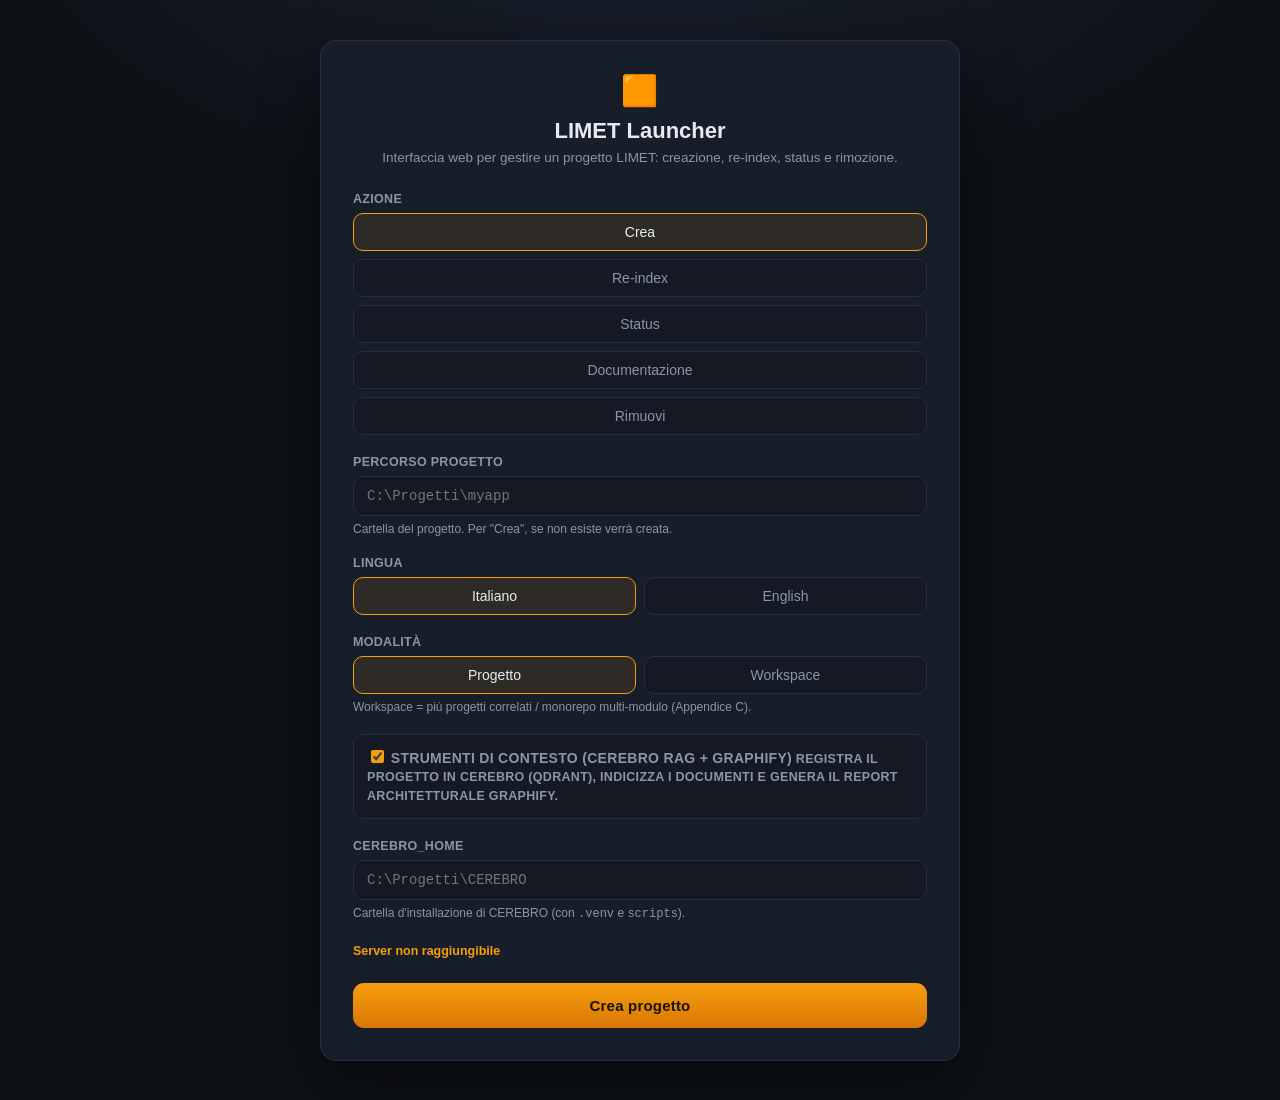
==== scripts/launcher.html @ 2077edab "Add LIMET transversal tooling: limet-index, web launcher, guides Cross-tool (Claude Code + Copilot) " ====
<!doctype html>
<html lang="it">
<head>
<meta charset="utf-8">
<meta name="viewport" content="width=device-width, initial-scale=1">
<title>LIMET Launcher</title>
<style>
  :root {
    --bg: #0e1116; --bg2: #141923; --card: #171d29; --border: #262f40;
    --text: #e6ebf2; --muted: #8b96a8; --accent: #f59e0b; --accent2: #d97706;
    --danger: #ef4444; --ok: #22c55e; --warn: #f59e0b;
    --mono: "Cascadia Code", "JetBrains Mono", Consolas, monospace;
  }
  * { box-sizing: border-box; }
  body {
    margin: 0; min-height: 100vh;
    background: radial-gradient(1200px 600px at 50% -10%, #1a2230 0%, var(--bg) 55%);
    color: var(--text); font-family: -apple-system, BlinkMacSystemFont, "Segoe UI", Roboto, Helvetica, Arial, sans-serif;
    display: flex; align-items: flex-start; justify-content: center; padding: 40px 16px;
  }
  .card { width: 100%; max-width: 640px; background: var(--card); border: 1px solid var(--border); border-radius: 16px; padding: 32px; box-shadow: 0 20px 60px rgba(0,0,0,.45); }
  header { text-align: center; margin-bottom: 24px; }
  .logo { font-size: 30px; letter-spacing: 2px; }
  h1 { font-size: 22px; margin: 10px 0 4px; font-weight: 700; }
  .sub { color: var(--muted); font-size: 13.5px; line-height: 1.5; }

  .field { margin-bottom: 20px; }
  .field > label { display: block; font-size: 12.5px; font-weight: 600; color: var(--muted); margin-bottom: 7px; letter-spacing: .3px; text-transform: uppercase; }
  input[type="text"] {
    width: 100%; background: var(--bg2); border: 1px solid var(--border); color: var(--text);
    border-radius: 10px; padding: 11px 13px; font-size: 14px; font-family: var(--mono); outline: none;
  }
  input[type="text"]:focus { border-color: var(--accent); box-shadow: 0 0 0 3px rgba(245,158,11,.15); }
  textarea { width: 100%; background: var(--bg2); border: 1px solid var(--border); color: var(--text); border-radius: 9px; padding: 10px 12px; font-size: 13px; font-family: var(--mono); min-height: 70px; resize: vertical; outline: none; }
  textarea:focus { border-color: var(--accent); }
  .hint { color: var(--muted); font-size: 12px; margin-top: 6px; }

  .pills { display: flex; gap: 8px; flex-wrap: wrap; }
  .pill {
    flex: 1; min-width: 90px; text-align: center; padding: 10px 12px; border: 1px solid var(--border);
    border-radius: 10px; cursor: pointer; font-size: 14px; color: var(--muted); user-select: none;
    transition: all .15s; background: var(--bg2);
  }
  .pill input { display: none; }
  .pill.on { border-color: var(--accent); color: var(--text); background: rgba(245,158,11,.10); }
  .pill.danger.on { border-color: var(--danger); color: #fca5a5; background: rgba(239,68,68,.12); }
  #action { flex-direction: column; }
  #action .pill { flex: none; }

  .check { display: flex; align-items: flex-start; gap: 10px; border: 1px solid var(--border); border-radius: 10px; padding: 13px; background: var(--bg2); cursor: pointer; }
  .check input { margin-top: 2px; accent-color: var(--accent); }
  .check .t { font-size: 14px; font-weight: 600; }
  .check .d { font-size: 12.5px; color: var(--muted); margin-top: 2px; line-height: 1.45; }

  .status { font-size: 12.5px; color: var(--muted); margin-top: 14px; line-height: 1.6; }
  .status b.ok { color: var(--ok); } .status b.ko { color: var(--warn); }

  button.go {
    width: 100%; margin-top: 22px; padding: 14px; border: none; border-radius: 11px;
    background: linear-gradient(180deg, var(--accent), var(--accent2)); color: #1a1204;
    font-size: 15px; font-weight: 700; cursor: pointer; letter-spacing: .2px;
  }
  button.go.danger { background: linear-gradient(180deg, #ef4444, #b91c1c); color: #fff; }
  button.go:disabled { opacity: .5; cursor: not-allowed; }

  #log {
    display: none; margin-top: 22px; background: #0b0e13; border: 1px solid var(--border); border-radius: 10px;
    padding: 14px; font-family: var(--mono); font-size: 12.5px; line-height: 1.55; white-space: pre-wrap;
    max-height: 340px; overflow-y: auto; color: #c7d2e0;
  }
  #next { display: none; margin-top: 22px; border: 1px solid rgba(34,197,94,.35); background: rgba(34,197,94,.08); border-radius: 10px; padding: 16px; font-size: 13.5px; line-height: 1.6; }
  #next code { background: rgba(0,0,0,.3); padding: 1px 6px; border-radius: 5px; font-family: var(--mono); }
</style>
</head>
<body>
<div class="card">
  <header>
    <div class="logo">🟧</div>
    <h1>LIMET Launcher</h1>
    <div class="sub">Interfaccia web per gestire un progetto LIMET: creazione, re-index, status e rimozione.</div>
  </header>

  <form id="f">
    <div class="field">
      <label>Azione</label>
      <div class="pills" id="action">
        <label class="pill on"><input type="radio" name="action" value="create" checked>Crea</label>
        <label class="pill"><input type="radio" name="action" value="update">Re-index</label>
        <label class="pill"><input type="radio" name="action" value="status">Status</label>
        <label class="pill"><input type="radio" name="action" value="docs">Documentazione</label>
        <label class="pill danger"><input type="radio" name="action" value="remove">Rimuovi</label>
      </div>
    </div>

    <div class="field">
      <label for="path">Percorso progetto</label>
      <input type="text" id="path" placeholder="C:\Progetti\myapp" autocomplete="off" spellcheck="false">
      <div class="hint">Cartella del progetto. Per "Crea", se non esiste verrà creata.</div>
    </div>

    <div id="createFields">
      <div class="field">
        <label>Lingua</label>
        <div class="pills" id="lang">
          <label class="pill on"><input type="radio" name="lang" value="it" checked>Italiano</label>
          <label class="pill"><input type="radio" name="lang" value="en">English</label>
        </div>
      </div>

      <div class="field">
        <label>Modalità</label>
        <div class="pills" id="mode">
          <label class="pill on"><input type="radio" name="mode" value="project" checked>Progetto</label>
          <label class="pill"><input type="radio" name="mode" value="workspace">Workspace</label>
        </div>
        <div class="hint">Workspace = più progetti correlati / monorepo multi-modulo (Appendice C).</div>
      </div>

      <div class="field">
        <label class="check">
          <input type="checkbox" id="context" checked>
          <span>
            <span class="t">Strumenti di contesto (CEREBRO RAG + Graphify)</span>
            <span class="d">Registra il progetto in CEREBRO (Qdrant), indicizza i documenti e genera il report architetturale Graphify.</span>
          </span>
        </label>
      </div>
    </div>

    <div id="docsFields" style="display:none">
      <div class="field">
        <label>Verifica prerequisiti</label>
        <div class="status" id="checkStatus">Clicca "Verifica prerequisiti".</div>
        <button type="button" class="go" id="checkBtn" style="margin-top:10px">Verifica prerequisiti</button>
      </div>
      <div class="field">
        <label for="docs">Documenti di progetto (uno per riga)</label>
        <textarea id="docs" placeholder="C:\Progetti\myapp\spec.pdf&#10;C:\Progetti\myapp\notes\"></textarea>
        <div class="hint">File o cartelle da copiare in <code>docs/</code> e indicizzare in CEREBRO.</div>
      </div>
      <button type="button" class="go" id="addDocsBtn" disabled>Aggiungi documenti</button>
      <button type="button" class="go" id="genDocsBtn" style="margin-top:10px" disabled>Genera documentazione</button>
    </div>

    <div class="field">
      <label for="cerebro">CEREBRO_HOME</label>
      <input type="text" id="cerebro" placeholder="C:\Progetti\CEREBRO" autocomplete="off" spellcheck="false">
      <div class="hint">Cartella d'installazione di CEREBRO (con <code>.venv</code> e <code>scripts</code>).</div>
    </div>

    <div class="status" id="status">Caricamento…</div>

    <button class="go" id="go">Crea progetto</button>
  </form>

  <pre id="log"></pre>
  <div id="next"></div>
</div>

<script>
  const $ = (id) => document.getElementById(id);
  const BTN = { create: "Crea progetto", update: "Re-index", status: "Mostra status", remove: "Rimuovi", docs: "Documentazione" };

  document.querySelectorAll('.pills').forEach(group => {
    group.addEventListener('change', () => {
      group.querySelectorAll('.pill').forEach(p => p.classList.toggle('on', p.querySelector('input').checked));
    });
  });

  const actionInputs = () => document.querySelector('input[name="action"]');
  function refresh() {
    const a = document.querySelector('input[name="action"]:checked').value;
    $('createFields').style.display = a === 'create' ? '' : 'none';
    $('docsFields').style.display = a === 'docs' ? '' : 'none';
    const btn = $('go');
    btn.style.display = a === 'docs' ? 'none' : '';
    btn.textContent = BTN[a];
    btn.classList.toggle('danger', a === 'remove');
  }
  document.getElementById('action').addEventListener('change', refresh);

  async function info() {
    try {
      const r = await fetch('/api/info'); const d = await r.json();
      if (d.cerebro_home) $('cerebro').value = d.cerebro_home;
      $('status').innerHTML =
        'Graphify: ' + (d.graphify ? '<b class="ok">trovato</b>' : '<b class="ko">non trovato</b>') +
        ' &nbsp;·&nbsp; CEREBRO_HOME: ' + (d.cerebro_home ? '<b class="ok">' + d.cerebro_home + '</b>' : '<b class="ko">non impostato</b>');
    } catch (e) {
      $('status').innerHTML = '<b class="ko">Server non raggiungibile</b>';
    }
  }
  info();

  async function streamRun(payload) {
    const log = $('log');
    log.style.display = 'block'; log.textContent = '';
    $('next').style.display = 'none';
    const res = await fetch('/api/run', { method: 'POST', headers: { 'Content-Type': 'application/json' }, body: JSON.stringify(payload) });
    const reader = res.body.getReader();
    const dec = new TextDecoder();
    while (true) {
      const { done, value } = await reader.read();
      if (done) break;
      log.textContent += dec.decode(value, { stream: true });
      log.scrollTop = log.scrollHeight;
    }
    log.textContent += dec.decode();
    log.scrollTop = log.scrollHeight;
    return log.textContent;
  }

  $('f').addEventListener('submit', async (e) => {
    e.preventDefault();
    const action = document.querySelector('input[name="action"]:checked').value;
    const payload = {
      action,
      path: $('path').value.trim(),
      lang: document.querySelector('input[name="lang"]:checked').value,
      workspace: document.querySelector('input[name="mode"]:checked').value === 'workspace',
      context: $('context').checked,
      cerebro_home: $('cerebro').value.trim(),
    };
    if (!payload.path) { alert('Inserisci il percorso del progetto.'); return; }
    if (action === 'remove' && !confirm('Rimuovere il progetto dal registry CEREBRO?\n(la collection Qdrant resta, cancellabile a parte)')) return;

    const btn = $('go'); btn.disabled = true;
    try {
      const txt = await streamRun(payload);
      if (!txt.includes('[ERRORE]')) {
        $('next').innerHTML = nextSteps(action);
        $('next').style.display = 'block';
      }
    } catch (err) {
      $('log').textContent += '\n[ERRORE] ' + err + '\n';
    } finally {
      btn.disabled = false; refresh();
    }
  });

  // --- Documentazione ---
  $('checkBtn').onclick = async () => {
    const path = $('path').value.trim();
    if (!path) { alert('Inserisci il percorso del progetto.'); return; }
    try {
      const r = await fetch('/api/check?path=' + encodeURIComponent(path) + '&cerebro=' + encodeURIComponent($('cerebro').value.trim()));
      const d = await r.json();
      if (d.error) { $('checkStatus').innerHTML = '<b class="ko">' + d.error + '</b>'; return; }
      const ok = (b) => b ? '<b class="ok">✓</b>' : '<b class="ko">✗</b>';
      const allOk = d.registered && d.qdrant_up && d.ollama_up && d.collection_created;
      $('addDocsBtn').disabled = !allOk;
      $('genDocsBtn').disabled = !allOk;
      const docsMsg = !allOk ? ''
        : (d.docs_count > 0
          ? '<br><b>Ci sono già ' + d.docs_count + ' documenti</b> in <code>docs/</code>. Vuoi aggiungerne altri?'
          : '<br><b>Nessun documento presente</b> in <code>docs/</code>: aggiungi i documenti del progetto.');
      $('checkStatus').innerHTML =
        'CEREBRO registrato ' + ok(d.registered) + ' · Qdrant ' + ok(d.qdrant_up) + ' · Ollama ' + ok(d.ollama_up) + ' · Collection ' + ok(d.collection_created) +
        '<br><code>' + d.collection + '</code> · docs: <code>' + d.docs_dir + '</code>' + docsMsg +
        (allOk
          ? '<br><b class="ok">CEREBRO pronto: puoi aggiungere documenti e generare la documentazione.</b>'
          : '<br><b class="ko">Configura CEREBRO per il progetto (azione "Crea") prima di procedere.</b>');
    } catch (err) { $('checkStatus').innerHTML = '<b class="ko">Errore: ' + err + '</b>'; }
  };

  $('addDocsBtn').onclick = async () => {
    const path = $('path').value.trim();
    const docs = $('docs').value.split('\n').map(s => s.trim()).filter(Boolean);
    if (!path) { alert('Inserisci il percorso del progetto.'); return; }
    if (!docs.length) { alert('Inserisci almeno un documento.'); return; }
    await streamRun({ action: 'adddocs', path, docs, cerebro_home: $('cerebro').value.trim() });
  };

  $('genDocsBtn').onclick = async () => {
    const path = $('path').value.trim();
    if (!path) { alert('Inserisci il percorso del progetto.'); return; }
    await streamRun({ action: 'instructions', path, lang: document.querySelector('input[name="lang"]:checked').value, cerebro_home: $('cerebro').value.trim() });
  };

  function nextSteps(a) {
    if (a === 'create') return '<b>Progetto pronto.</b> Apri la cartella con il tuo agente:<br>· <b>Claude Code</b>: <code>claude</code> nella cartella (legge <code>CLAUDE.md</code> → <code>@AGENTS.md</code>).<br>· <b>Copilot CLI</b>: <code>gh copilot</code> nella cartella (legge <code>AGENTS.md</code>).';
    if (a === 'update') return '<b>Indici aggiornati.</b> I documenti e il grafo sono allineati.';
    if (a === 'status') return '<b>Status mostrato.</b> Controlla conteggio chunk e progetti registrati.';
    return '<b>Rimosso dal registry.</b> La collection Qdrant resta: cancellala a parte se serve.';
  }

  refresh();
</script>
</body>
</html>
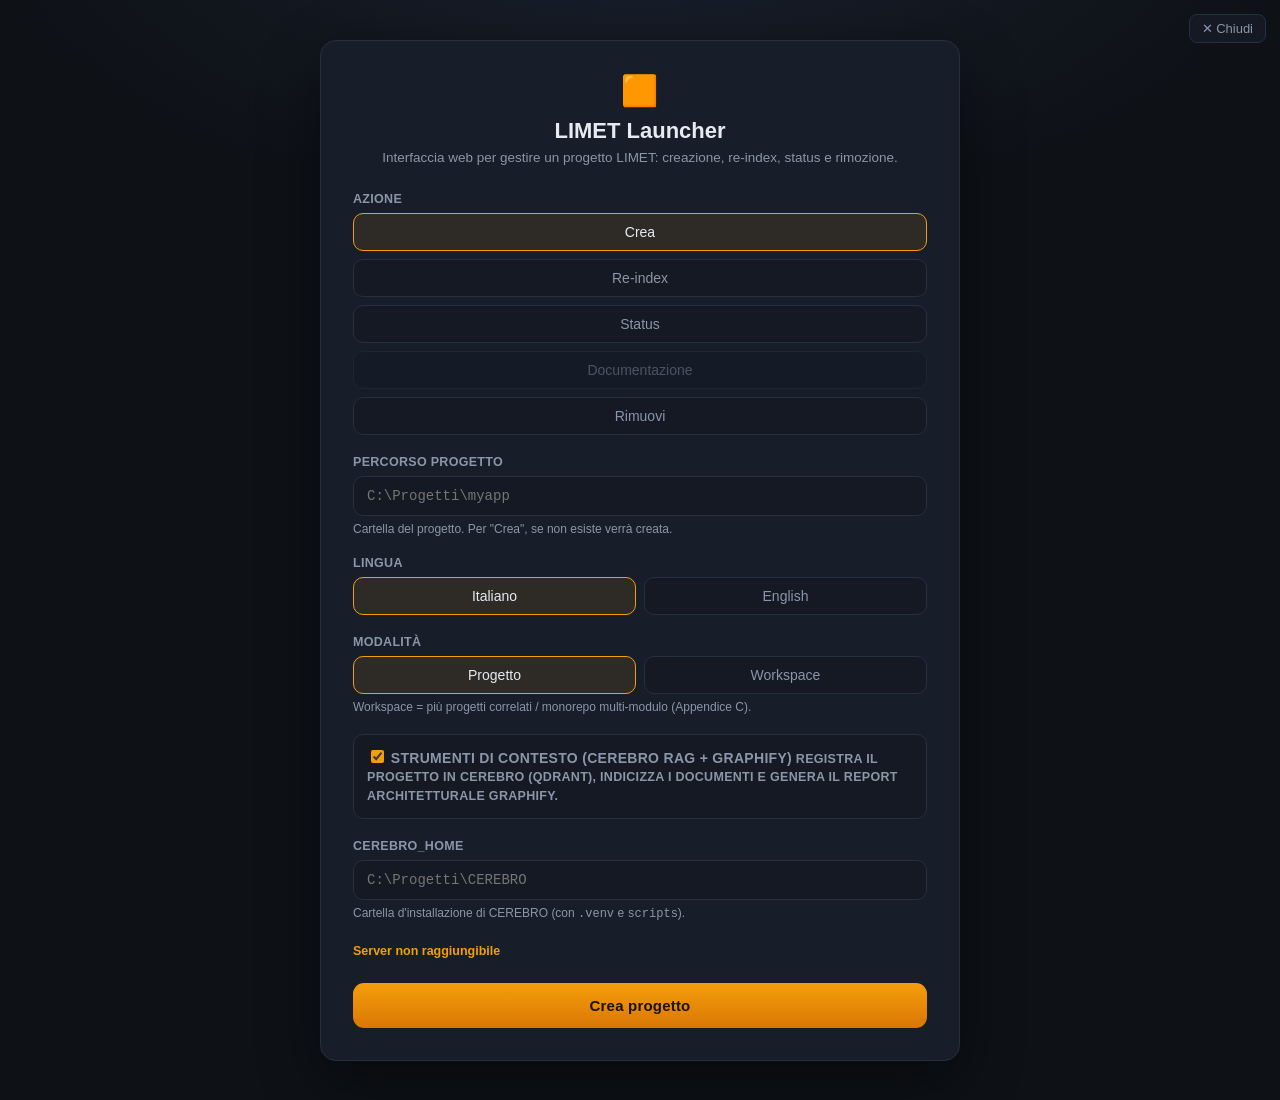
==== commit f3c2f4e1: "feat: work policies, bilingual agent blocks, task summary templates - agent docs (CLAUDE.md/copilot-" ====
--- a/scripts/launcher.html
+++ b/scripts/launcher.html
@@ -33,6 +33,8 @@
   input[type="text"]:focus { border-color: var(--accent); box-shadow: 0 0 0 3px rgba(245,158,11,.15); }
   textarea { width: 100%; background: var(--bg2); border: 1px solid var(--border); color: var(--text); border-radius: 9px; padding: 10px 12px; font-size: 13px; font-family: var(--mono); min-height: 70px; resize: vertical; outline: none; }
   textarea:focus { border-color: var(--accent); }
+  select { width: 100%; background: var(--bg2); border: 1px solid var(--border); color: var(--text); border-radius: 9px; padding: 10px 12px; font-size: 14px; outline: none; }
+  select:focus { border-color: var(--accent); }
   .hint { color: var(--muted); font-size: 12px; margin-top: 6px; }
 
   .pills { display: flex; gap: 8px; flex-wrap: wrap; }
@@ -46,6 +48,7 @@
   .pill.danger.on { border-color: var(--danger); color: #fca5a5; background: rgba(239,68,68,.12); }
   #action { flex-direction: column; }
   #action .pill { flex: none; }
+  .pill.disabled { opacity: .45; cursor: not-allowed; }
 
   .check { display: flex; align-items: flex-start; gap: 10px; border: 1px solid var(--border); border-radius: 10px; padding: 13px; background: var(--bg2); cursor: pointer; }
   .check input { margin-top: 2px; accent-color: var(--accent); }
@@ -62,6 +65,8 @@
   }
   button.go.danger { background: linear-gradient(180deg, #ef4444, #b91c1c); color: #fff; }
   button.go:disabled { opacity: .5; cursor: not-allowed; }
+  .closebtn { position: fixed; top: 14px; right: 14px; background: var(--bg2); border: 1px solid var(--border); color: var(--muted); border-radius: 8px; padding: 6px 12px; cursor: pointer; font-size: 13px; z-index: 20; }
+  .closebtn:hover { color: var(--text); border-color: var(--danger); }
 
   #log {
     display: none; margin-top: 22px; background: #0b0e13; border: 1px solid var(--border); border-radius: 10px;
@@ -73,6 +78,7 @@
 </style>
 </head>
 <body>
+<button type="button" id="closeBtn" class="closebtn">✕ Chiudi</button>
 <div class="card">
   <header>
     <div class="logo">🟧</div>
@@ -87,7 +93,7 @@
         <label class="pill on"><input type="radio" name="action" value="create" checked>Crea</label>
         <label class="pill"><input type="radio" name="action" value="update">Re-index</label>
         <label class="pill"><input type="radio" name="action" value="status">Status</label>
-        <label class="pill"><input type="radio" name="action" value="docs">Documentazione</label>
+        <label class="pill disabled" id="docsPill"><input type="radio" name="action" value="docs" disabled>Documentazione</label>
         <label class="pill danger"><input type="radio" name="action" value="remove">Rimuovi</label>
       </div>
     </div>
@@ -136,7 +142,15 @@
       <div class="field">
         <label for="docs">Documenti di progetto (uno per riga)</label>
         <textarea id="docs" placeholder="C:\Progetti\myapp\spec.pdf&#10;C:\Progetti\myapp\notes\"></textarea>
-        <div class="hint">File o cartelle da copiare in <code>docs/</code> e indicizzare in CEREBRO.</div>
+        <div class="hint">File o cartelle da copiare nella cartella documenti registrata per il progetto in CEREBRO.</div>
+      </div>
+      <div class="field">
+        <label for="category">Sotto-cartella</label>
+        <select id="category">
+          <option value="">(nessuna — docs/)</option>
+          <option value="features">features</option>
+          <option value="bugfixes">bugfixes</option>
+        </select>
       </div>
       <button type="button" class="go" id="addDocsBtn" disabled>Aggiungi documenti</button>
       <button type="button" class="go" id="genDocsBtn" style="margin-top:10px" disabled>Genera documentazione</button>
@@ -177,20 +191,88 @@
     btn.textContent = BTN[a];
     btn.classList.toggle('danger', a === 'remove');
   }
+  function enableDocs() {
+    $('docsPill').classList.remove('disabled');
+    document.querySelector('input[name="action"][value="docs"]').disabled = false;
+  }
+  function disableDocs() {
+    $('docsPill').classList.add('disabled');
+    document.querySelector('input[name="action"][value="docs"]').disabled = true;
+  }
+  $('path').addEventListener('input', disableDocs);
+
   document.getElementById('action').addEventListener('change', refresh);
 
+  let graphifyOk = false;
+
+  function renderStatus() {
+    const c = $('cerebro').value.trim();
+    $('status').innerHTML =
+      'Graphify: ' + (graphifyOk ? '<b class="ok">trovato</b>' : '<b class="ko">non trovato</b>') +
+      ' &nbsp;·&nbsp; CEREBRO_HOME: ' + (c ? '<b class="ok">' + c + '</b>' : '<b class="ko">non impostato</b>');
+  }
+
   async function info() {
     try {
       const r = await fetch('/api/info'); const d = await r.json();
-      if (d.cerebro_home) $('cerebro').value = d.cerebro_home;
-      $('status').innerHTML =
-        'Graphify: ' + (d.graphify ? '<b class="ok">trovato</b>' : '<b class="ko">non trovato</b>') +
-        ' &nbsp;·&nbsp; CEREBRO_HOME: ' + (d.cerebro_home ? '<b class="ok">' + d.cerebro_home + '</b>' : '<b class="ko">non impostato</b>');
+      graphifyOk = d.graphify;
+      if (d.cerebro_home && !$('cerebro').value) { $('cerebro').value = d.cerebro_home; }
+      renderStatus();
+      autoDetect();
     } catch (e) {
       $('status').innerHTML = '<b class="ko">Server non raggiungibile</b>';
     }
   }
   info();
+
+  $('cerebro').addEventListener('input', renderStatus);
+
+  function savePrefs() {
+    try {
+      localStorage.setItem('limet.cerebro', $('cerebro').value);
+      localStorage.setItem('limet.path', $('path').value);
+    } catch (e) {}
+  }
+  function loadPrefs() {
+    try {
+      const c = localStorage.getItem('limet.cerebro');
+      const p = localStorage.getItem('limet.path');
+      if (c) $('cerebro').value = c;
+      if (p) $('path').value = p;
+    } catch (e) {}
+  }
+  $('cerebro').addEventListener('input', savePrefs);
+  $('path').addEventListener('input', savePrefs);
+  loadPrefs();
+  renderStatus();
+
+  // Auto-detection: if the project already exists (registered in CEREBRO and/or its Qdrant
+  // collection exists), default to "Re-index" instead of "Crea".
+  function selectAction(value) {
+    const input = document.querySelector('input[name="action"][value="' + value + '"]');
+    if (input && !input.disabled) { input.checked = true; refresh(); }
+  }
+  function setCreateDisabled(disabled) {
+    const input = document.querySelector('input[name="action"][value="create"]');
+    const pill = input.closest('.pill');
+    input.disabled = disabled;
+    pill.classList.toggle('disabled', disabled);
+  }
+  async function autoDetect() {
+    const path = $('path').value.trim();
+    if (!path) return;
+    try {
+      const r = await fetch('/api/check?path=' + encodeURIComponent(path) + '&cerebro=' + encodeURIComponent($('cerebro').value.trim()));
+      const d = await r.json();
+      if (d.error) return;
+      if (d.cerebro_home && !$('cerebro').value) { $('cerebro').value = d.cerebro_home; renderStatus(); }
+      if (d.registered || d.collection_created) { selectAction('update'); enableDocs(); setCreateDisabled(true); }
+      else { selectAction('create'); setCreateDisabled(false); }
+    } catch (e) {}
+  }
+  $('path').addEventListener('change', autoDetect);
+  $('cerebro').addEventListener('change', autoDetect);
+  autoDetect();
 
   async function streamRun(payload) {
     const log = $('log');
@@ -230,6 +312,7 @@
       if (!txt.includes('[ERRORE]')) {
         $('next').innerHTML = nextSteps(action);
         $('next').style.display = 'block';
+        if (action === 'create') enableDocs();
       }
     } catch (err) {
       $('log').textContent += '\n[ERRORE] ' + err + '\n';
@@ -268,7 +351,8 @@
     const docs = $('docs').value.split('\n').map(s => s.trim()).filter(Boolean);
     if (!path) { alert('Inserisci il percorso del progetto.'); return; }
     if (!docs.length) { alert('Inserisci almeno un documento.'); return; }
-    await streamRun({ action: 'adddocs', path, docs, cerebro_home: $('cerebro').value.trim() });
+    const txt = await streamRun({ action: 'adddocs', path, docs, category: $('category').value, cerebro_home: $('cerebro').value.trim() });
+    if (!txt.includes('[ERRORE]')) $('docs').value = '';
   };
 
   $('genDocsBtn').onclick = async () => {
@@ -285,6 +369,12 @@
   }
 
   refresh();
+
+  $('closeBtn').onclick = async () => {
+    if (!confirm('Chiudere il launcher?')) return;
+    try { await fetch('/api/shutdown'); } catch (e) {}
+    document.body.innerHTML = '<h2 style="text-align:center;margin-top:100px;color:var(--muted)">Launcher chiuso. Puoi chiudere questa scheda.</h2>';
+  };
 </script>
 </body>
 </html>
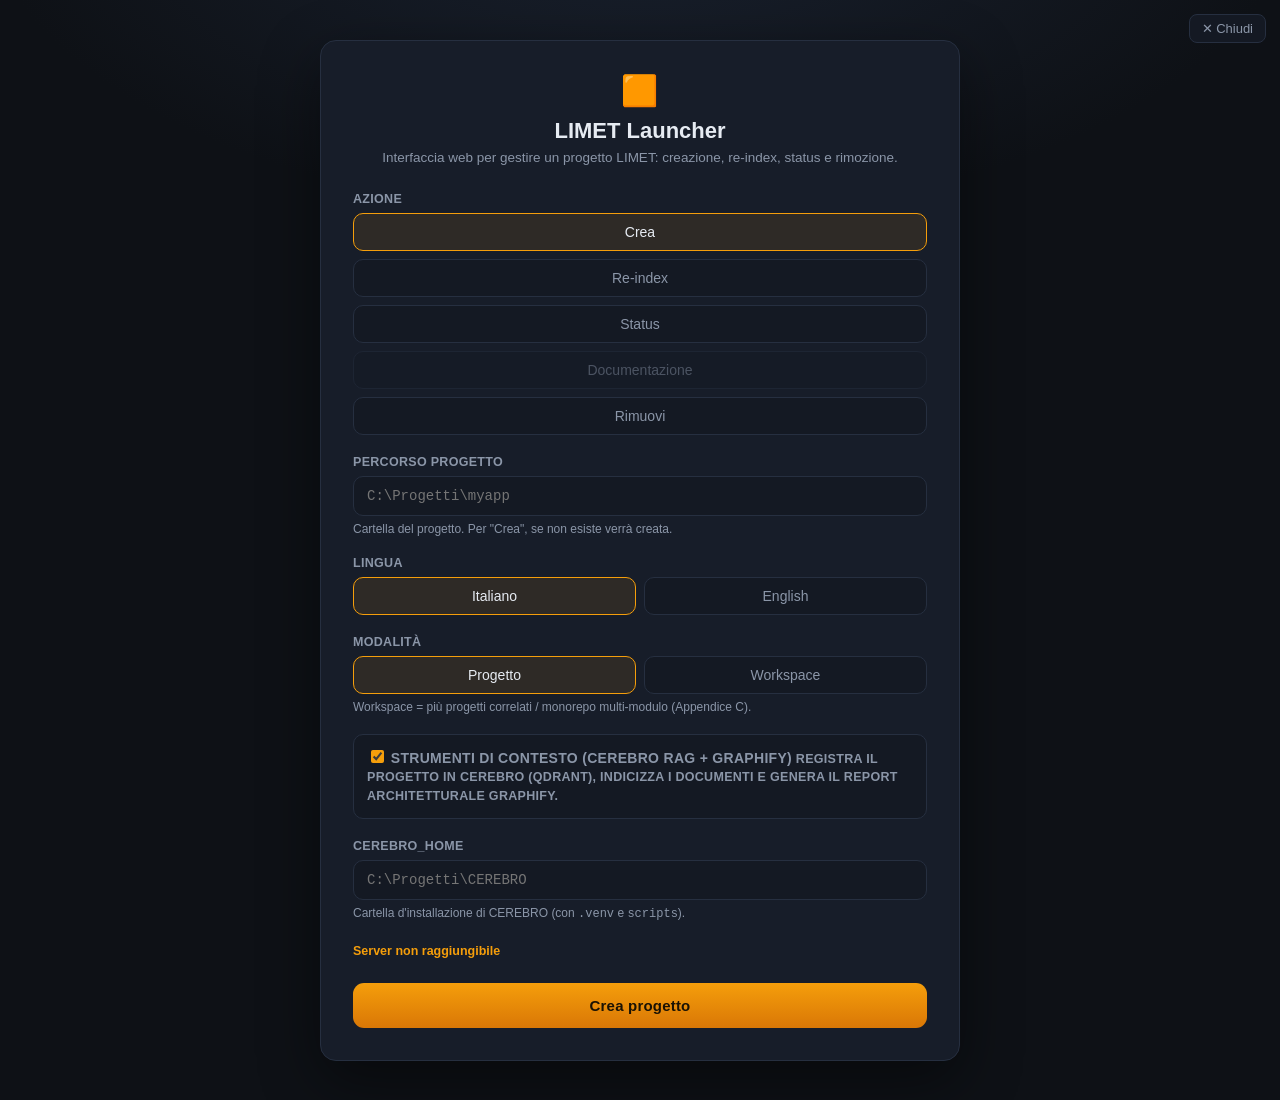
==== commit 11baf11f: "update dashboard features" ====
--- a/scripts/launcher.html
+++ b/scripts/launcher.html
@@ -156,6 +156,18 @@
       <button type="button" class="go" id="genDocsBtn" style="margin-top:10px" disabled>Genera documentazione</button>
     </div>
 
+    <div id="updateFields" style="display:none">
+      <div class="field">
+        <label>Modalità re-index</label>
+        <div class="pills" id="reindexMode">
+          <label class="pill on"><input type="radio" name="reindexMode" value="normal" checked>Incrementale</label>
+          <label class="pill"><input type="radio" name="reindexMode" value="force">Forza tutto</label>
+          <label class="pill"><input type="radio" name="reindexMode" value="prune">Incrementale + pulizia</label>
+        </div>
+        <div class="hint" id="reindexHint">Incrementale: indicizza solo i file nuovi/modificati (più veloce, nulla viene cancellato).</div>
+      </div>
+    </div>
+
     <div class="field">
       <label for="cerebro">CEREBRO_HOME</label>
       <input type="text" id="cerebro" placeholder="C:\Progetti\CEREBRO" autocomplete="off" spellcheck="false">
@@ -165,6 +177,7 @@
     <div class="status" id="status">Caricamento…</div>
 
     <button class="go" id="go">Crea progetto</button>
+    <button type="button" class="go danger" id="stopBtn" style="display:none;margin-top:8px">■ Ferma</button>
   </form>
 
   <pre id="log"></pre>
@@ -182,15 +195,25 @@
   });
 
   const actionInputs = () => document.querySelector('input[name="action"]');
+  const REINDEX_HINTS = {
+    normal: 'Incrementale: indicizza solo i file nuovi/modificati (più veloce, nulla viene cancellato).',
+    force: 'Forza tutto: ignora la cache e re-indicizza ogni file da zero (come il comportamento precedente).',
+    prune: 'Incrementale + pulizia: come Incrementale, ma rimuove anche dalla collection i chunk dei file cancellati/spostati.'
+  };
   function refresh() {
     const a = document.querySelector('input[name="action"]:checked').value;
     $('createFields').style.display = a === 'create' ? '' : 'none';
+    $('updateFields').style.display = a === 'update' ? '' : 'none';
     $('docsFields').style.display = a === 'docs' ? '' : 'none';
     const btn = $('go');
     btn.style.display = a === 'docs' ? 'none' : '';
     btn.textContent = BTN[a];
     btn.classList.toggle('danger', a === 'remove');
   }
+  document.getElementById('reindexMode').addEventListener('change', () => {
+    const mode = document.querySelector('input[name="reindexMode"]:checked').value;
+    $('reindexHint').textContent = REINDEX_HINTS[mode];
+  });
   function enableDocs() {
     $('docsPill').classList.remove('disabled');
     document.querySelector('input[name="action"][value="docs"]').disabled = false;
@@ -295,6 +318,7 @@
   $('f').addEventListener('submit', async (e) => {
     e.preventDefault();
     const action = document.querySelector('input[name="action"]:checked').value;
+    const reindexMode = document.querySelector('input[name="reindexMode"]:checked').value;
     const payload = {
       action,
       path: $('path').value.trim(),
@@ -302,14 +326,18 @@
       workspace: document.querySelector('input[name="mode"]:checked').value === 'workspace',
       context: $('context').checked,
       cerebro_home: $('cerebro').value.trim(),
+      force: action === 'update' && reindexMode === 'force',
+      prune: action === 'update' && reindexMode === 'prune',
     };
     if (!payload.path) { alert('Inserisci il percorso del progetto.'); return; }
     if (action === 'remove' && !confirm('Rimuovere il progetto dal registry CEREBRO?\n(la collection Qdrant resta, cancellabile a parte)')) return;
+    if (action === 'update' && reindexMode === 'prune' && !confirm('La modalità "Incrementale + pulizia" cancella dalla collection Qdrant i chunk dei file non più presenti. Continuare?')) return;
 
     const btn = $('go'); btn.disabled = true;
+    $('stopBtn').style.display = '';
     try {
       const txt = await streamRun(payload);
-      if (!txt.includes('[ERRORE]')) {
+      if (!txt.includes('[ERRORE]') && !txt.includes('[FERMATO]')) {
         $('next').innerHTML = nextSteps(action);
         $('next').style.display = 'block';
         if (action === 'create') enableDocs();
@@ -317,7 +345,21 @@
     } catch (err) {
       $('log').textContent += '\n[ERRORE] ' + err + '\n';
     } finally {
-      btn.disabled = false; refresh();
+      btn.disabled = false; $('stopBtn').style.display = 'none'; refresh();
+    }
+  });
+
+  $('stopBtn').addEventListener('click', async () => {
+    if (!confirm('Interrompere l\'operazione in corso?')) return;
+    $('stopBtn').disabled = true;
+    try {
+      const r = await fetch('/api/stop', { method: 'POST' });
+      const d = await r.json();
+      if (!d.stopped) { $('log').textContent += '\n(' + (d.message || 'Niente da fermare.') + ')\n'; }
+    } catch (e) {
+      $('log').textContent += '\n[ERRORE] stop: ' + e + '\n';
+    } finally {
+      $('stopBtn').disabled = false;
     }
   });
 
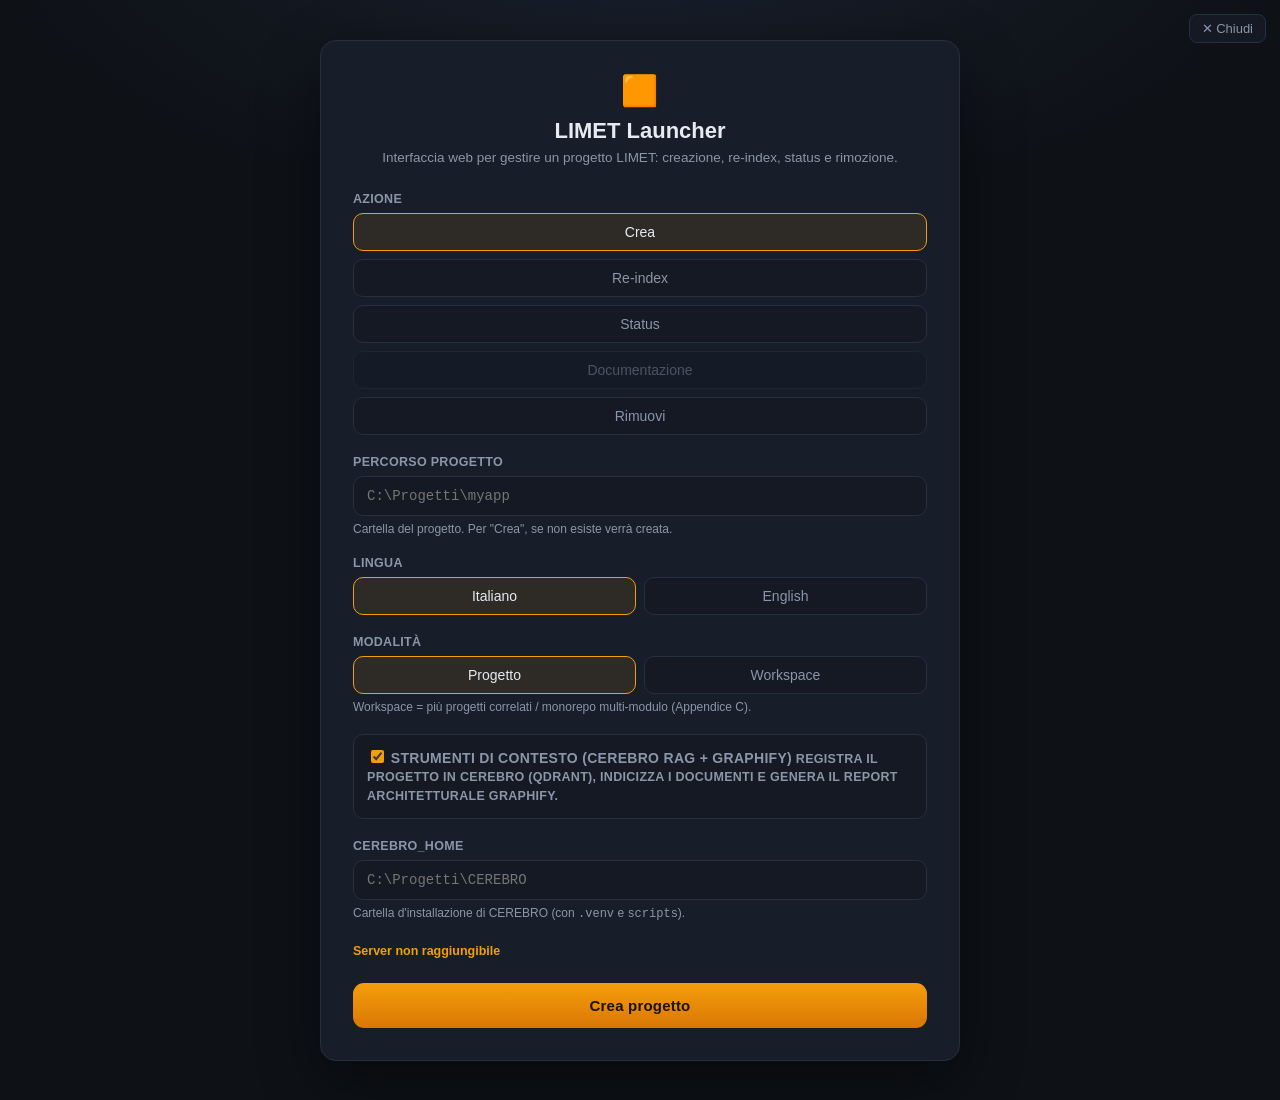
==== commit a35bcb10: "docs & feat(scripts): update documentation, templates, and limet scripts" ====
--- a/scripts/launcher.html
+++ b/scripts/launcher.html
@@ -142,7 +142,7 @@
       <div class="field">
         <label for="docs">Documenti di progetto (uno per riga)</label>
         <textarea id="docs" placeholder="C:\Progetti\myapp\spec.pdf&#10;C:\Progetti\myapp\notes\"></textarea>
-        <div class="hint">File o cartelle da copiare nella cartella documenti registrata per il progetto in CEREBRO.</div>
+        <div class="hint">File o cartelle da copiare nella cartella documenti registrata per il progetto in CEREBRO. I percorsi indicati vengono inoltre censiti in projects.json (si aggiungono a quelli già registrati, nessuno viene rimosso) e poi indicizzati in Qdrant.</div>
       </div>
       <div class="field">
         <label for="category">Sotto-cartella</label>
@@ -152,8 +152,8 @@
           <option value="bugfixes">bugfixes</option>
         </select>
       </div>
-      <button type="button" class="go" id="addDocsBtn" disabled>Aggiungi documenti</button>
-      <button type="button" class="go" id="genDocsBtn" style="margin-top:10px" disabled>Genera documentazione</button>
+      <button type="button" class="go" id="addDocsBtn" disabled>Aggiungi documenti e aggiorna indice</button>
+      <div class="hint">Un unico passo: copia i file, li censisce in projects.json, poi indicizza (nuova collection se non esiste ancora, altrimenti aggiornamento incrementale) e aggiorna Graphify + CLAUDE.md/copilot-instructions.md.</div>
     </div>
 
     <div id="updateFields" style="display:none">
@@ -372,9 +372,10 @@
       const d = await r.json();
       if (d.error) { $('checkStatus').innerHTML = '<b class="ko">' + d.error + '</b>'; return; }
       const ok = (b) => b ? '<b class="ok">✓</b>' : '<b class="ko">✗</b>';
-      const allOk = d.registered && d.qdrant_up && d.ollama_up && d.collection_created;
+      // collection_created non è più un requisito bloccante: se manca, "Aggiungi documenti e
+      // aggiorna indice" la crea da sé (bootstrap automatico) in un unico click.
+      const allOk = d.registered && d.qdrant_up && d.ollama_up;
       $('addDocsBtn').disabled = !allOk;
-      $('genDocsBtn').disabled = !allOk;
       const docsMsg = !allOk ? ''
         : (d.docs_count > 0
           ? '<br><b>Ci sono già ' + d.docs_count + ' documenti</b> in <code>docs/</code>. Vuoi aggiungerne altri?'
@@ -383,7 +384,7 @@
         'CEREBRO registrato ' + ok(d.registered) + ' · Qdrant ' + ok(d.qdrant_up) + ' · Ollama ' + ok(d.ollama_up) + ' · Collection ' + ok(d.collection_created) +
         '<br><code>' + d.collection + '</code> · docs: <code>' + d.docs_dir + '</code>' + docsMsg +
         (allOk
-          ? '<br><b class="ok">CEREBRO pronto: puoi aggiungere documenti e generare la documentazione.</b>'
+          ? '<br><b class="ok">CEREBRO pronto: puoi aggiungere documenti.</b>'
           : '<br><b class="ko">Configura CEREBRO per il progetto (azione "Crea") prima di procedere.</b>');
     } catch (err) { $('checkStatus').innerHTML = '<b class="ko">Errore: ' + err + '</b>'; }
   };
@@ -393,14 +394,9 @@
     const docs = $('docs').value.split('\n').map(s => s.trim()).filter(Boolean);
     if (!path) { alert('Inserisci il percorso del progetto.'); return; }
     if (!docs.length) { alert('Inserisci almeno un documento.'); return; }
-    const txt = await streamRun({ action: 'adddocs', path, docs, category: $('category').value, cerebro_home: $('cerebro').value.trim() });
+    const lang = document.querySelector('input[name="lang"]:checked').value;
+    const txt = await streamRun({ action: 'adddocs', path, docs, category: $('category').value, lang, cerebro_home: $('cerebro').value.trim() });
     if (!txt.includes('[ERRORE]')) $('docs').value = '';
-  };
-
-  $('genDocsBtn').onclick = async () => {
-    const path = $('path').value.trim();
-    if (!path) { alert('Inserisci il percorso del progetto.'); return; }
-    await streamRun({ action: 'instructions', path, lang: document.querySelector('input[name="lang"]:checked').value, cerebro_home: $('cerebro').value.trim() });
   };
 
   function nextSteps(a) {
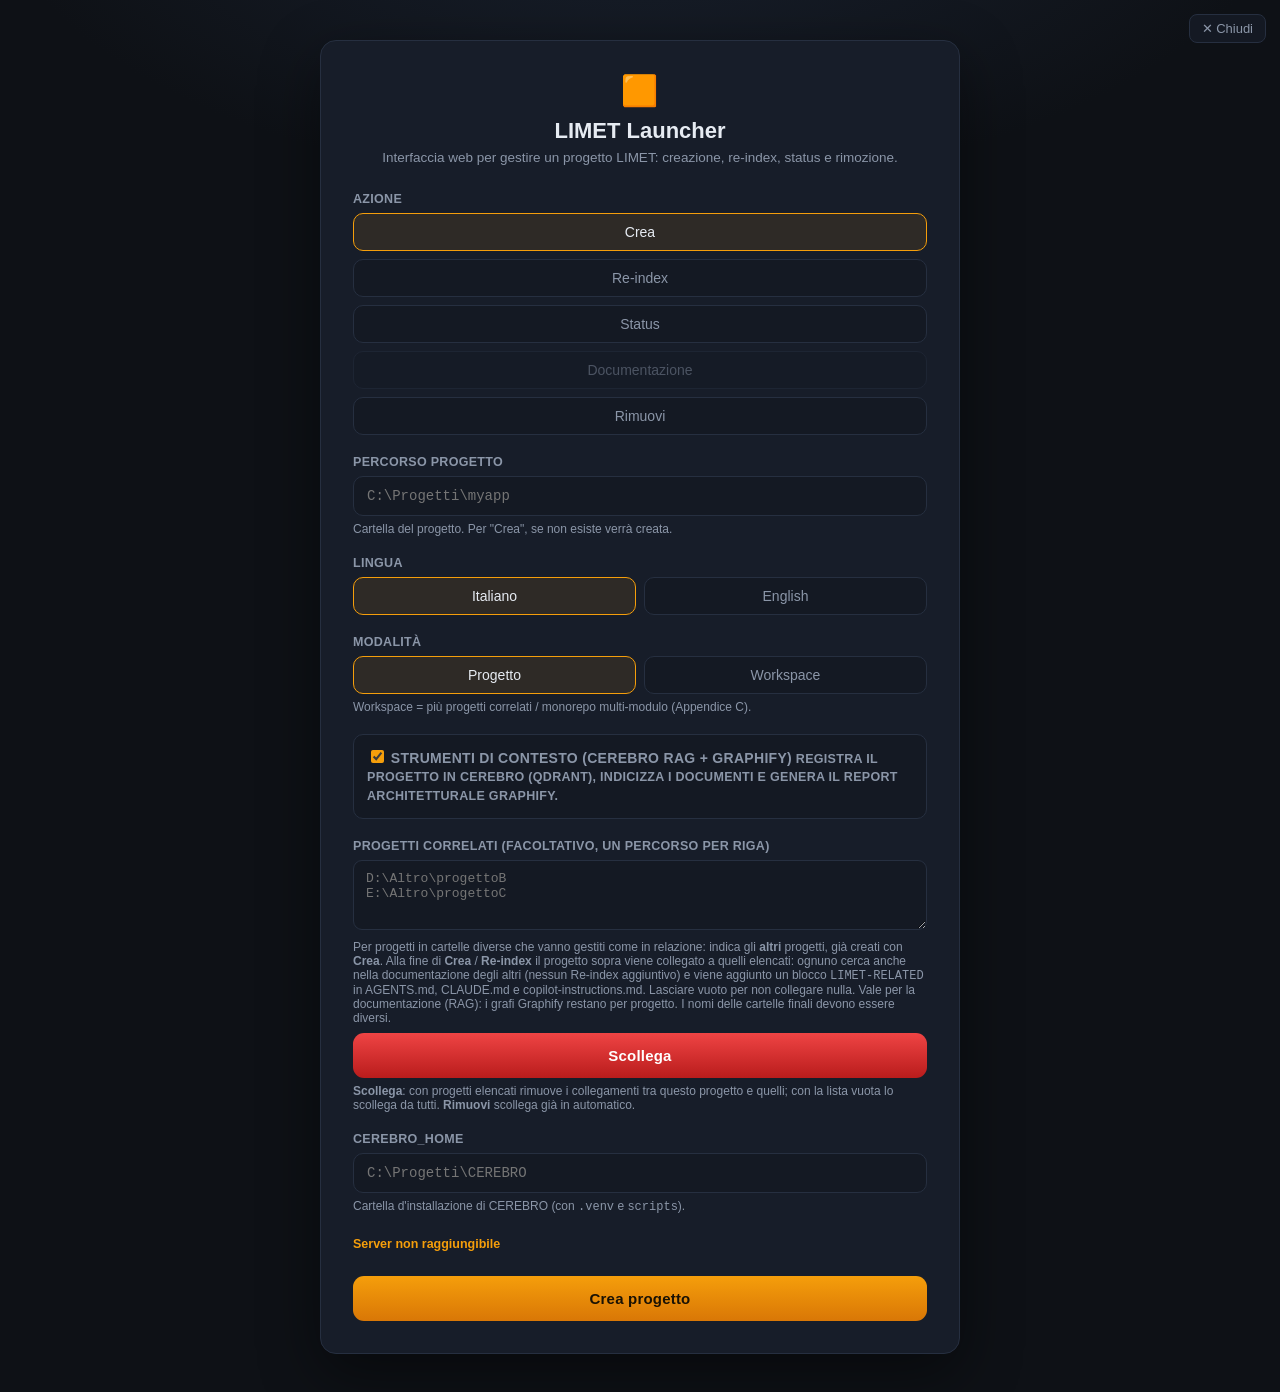
==== commit 5f6bc8ac: "[200~feat(launcher): progetti correlati in cartelle non annidate + guida documentazione" ====
--- a/scripts/launcher.html
+++ b/scripts/launcher.html
@@ -98,7 +98,7 @@
       </div>
     </div>
 
-    <div class="field">
+    <div class="field" id="pathField">
       <label for="path">Percorso progetto</label>
       <input type="text" id="path" placeholder="C:\Progetti\myapp" autocomplete="off" spellcheck="false">
       <div class="hint">Cartella del progetto. Per "Crea", se non esiste verrà creata.</div>
@@ -133,6 +133,16 @@
       </div>
     </div>
 
+    <div id="relatedFields" style="display:none">
+      <div class="field">
+        <label for="relPaths">Progetti correlati (facoltativo, un percorso per riga)</label>
+        <textarea id="relPaths" placeholder="D:\Altro\progettoB&#10;E:\Altro\progettoC" spellcheck="false"></textarea>
+        <div class="hint">Per progetti in cartelle diverse che vanno gestiti come in relazione: indica gli <b>altri</b> progetti, già creati con <b>Crea</b>. Alla fine di <b>Crea</b> / <b>Re-index</b> il progetto sopra viene collegato a quelli elencati: ognuno cerca anche nella documentazione degli altri (nessun Re-index aggiuntivo) e viene aggiunto un blocco <code>LIMET-RELATED</code> in AGENTS.md, CLAUDE.md e copilot-instructions.md. Lasciare vuoto per non collegare nulla. Vale per la documentazione (RAG): i grafi Graphify restano per progetto. I nomi delle cartelle finali devono essere diversi.</div>
+        <button type="button" class="go danger" id="relUnlinkBtn" style="margin-top:8px">Scollega</button>
+        <div class="hint"><b>Scollega</b>: con progetti elencati rimuove i collegamenti tra questo progetto e quelli; con la lista vuota lo scollega da tutti. <b>Rimuovi</b> scollega già in automatico.</div>
+      </div>
+    </div>
+
     <div id="docsFields" style="display:none">
       <div class="field">
         <label>Verifica prerequisiti</label>
@@ -142,18 +152,19 @@
       <div class="field">
         <label for="docs">Documenti di progetto (uno per riga)</label>
         <textarea id="docs" placeholder="C:\Progetti\myapp\spec.pdf&#10;C:\Progetti\myapp\notes\"></textarea>
-        <div class="hint">File o cartelle da copiare nella cartella documenti registrata per il progetto in CEREBRO. I percorsi indicati vengono inoltre censiti in projects.json (si aggiungono a quelli già registrati, nessuno viene rimosso) e poi indicizzati in Qdrant.</div>
+        <div class="hint">Compila solo se i documenti NON sono già in <code>docs/</code>: file o cartelle esterni da copiare nella cartella documenti registrata per il progetto in CEREBRO. Se lasci vuoto, viene solo aggiornato l'indice. I percorsi indicati vengono inoltre censiti in projects.json (si aggiungono a quelli già registrati, nessuno viene rimosso) e poi indicizzati in Qdrant. Se i file sono già in <code>docs/</code>, l'indicizzazione li rileva da sola.</div>
       </div>
       <div class="field">
         <label for="category">Sotto-cartella</label>
-        <select id="category">
-          <option value="">(nessuna — docs/)</option>
-          <option value="features">features</option>
-          <option value="bugfixes">bugfixes</option>
-        </select>
+        <input type="text" id="category" list="categoryList" placeholder="es. features/riassegna-pratiche oppure bugfixes/cw-2866" autocomplete="off">
+        <datalist id="categoryList">
+          <option value="features/">
+          <option value="bugfixes/">
+        </datalist>
+        <div class="hint">Percorso relativo dentro <code>docs/</code> dove copiare i file (vuoto = <code>docs/</code>). Vale solo per i documenti indicati sopra; non cambia cosa viene indicizzato.</div>
       </div>
       <button type="button" class="go" id="addDocsBtn" disabled>Aggiungi documenti e aggiorna indice</button>
-      <div class="hint">Un unico passo: copia i file, li censisce in projects.json, poi indicizza (nuova collection se non esiste ancora, altrimenti aggiornamento incrementale) e aggiorna Graphify + CLAUDE.md/copilot-instructions.md.</div>
+      <div class="hint">Un unico passo: copia i file, li censisce in projects.json, poi indicizza (nuova collection se non esiste ancora, altrimenti aggiornamento incrementale, senza rieseguire Graphify) e aggiorna CLAUDE.md/copilot-instructions.md.</div>
     </div>
 
     <div id="updateFields" style="display:none">
@@ -205,8 +216,10 @@
     $('createFields').style.display = a === 'create' ? '' : 'none';
     $('updateFields').style.display = a === 'update' ? '' : 'none';
     $('docsFields').style.display = a === 'docs' ? '' : 'none';
+    const isWs = a === 'create' && document.querySelector('input[name="mode"]:checked').value === 'workspace';
+    $('relatedFields').style.display = ((a === 'create' && !isWs) || a === 'update') ? '' : 'none';
     const btn = $('go');
-    btn.style.display = a === 'docs' ? 'none' : '';
+    btn.style.display = (a === 'docs') ? 'none' : '';
     btn.textContent = BTN[a];
     btn.classList.toggle('danger', a === 'remove');
   }
@@ -225,6 +238,7 @@
   $('path').addEventListener('input', disableDocs);
 
   document.getElementById('action').addEventListener('change', refresh);
+  document.getElementById('mode').addEventListener('change', refresh);
 
   let graphifyOk = false;
 
@@ -289,6 +303,12 @@
       const d = await r.json();
       if (d.error) return;
       if (d.cerebro_home && !$('cerebro').value) { $('cerebro').value = d.cerebro_home; renderStatus(); }
+      if (d.registered && d.root_matches === false) {
+        // Same slug already registered for a different folder: block Create/Re-index to avoid mixing projects.
+        setCreateDisabled(true); disableDocs();
+        $('status').innerHTML = '<b class="ko">Collisione di slug:</b> <code>' + d.slug + '</code> è già registrato per un\'altra cartella. Rinomina la cartella finale del progetto.';
+        return;
+      }
       if (d.registered || d.collection_created) { selectAction('update'); enableDocs(); setCreateDisabled(true); }
       else { selectAction('create'); setCreateDisabled(false); }
     } catch (e) {}
@@ -330,6 +350,11 @@
       prune: action === 'update' && reindexMode === 'prune',
     };
     if (!payload.path) { alert('Inserisci il percorso del progetto.'); return; }
+    const rel = relList();
+    if ((action === 'create' || action === 'update') && rel.length && !(action === 'create' && payload.workspace)) {
+      if (action === 'create' && !payload.context) { alert('Per collegare progetti correlati attiva "Strumenti di contesto" (serve la registrazione in CEREBRO).'); return; }
+      payload.related = rel;
+    }
     if (action === 'remove' && !confirm('Rimuovere il progetto dal registry CEREBRO?\n(la collection Qdrant resta, cancellabile a parte)')) return;
     if (action === 'update' && reindexMode === 'prune' && !confirm('La modalità "Incrementale + pulizia" cancella dalla collection Qdrant i chunk dei file non più presenti. Continuare?')) return;
 
@@ -393,10 +418,28 @@
     const path = $('path').value.trim();
     const docs = $('docs').value.split('\n').map(s => s.trim()).filter(Boolean);
     if (!path) { alert('Inserisci il percorso del progetto.'); return; }
-    if (!docs.length) { alert('Inserisci almeno un documento.'); return; }
     const lang = document.querySelector('input[name="lang"]:checked').value;
     const txt = await streamRun({ action: 'adddocs', path, docs, category: $('category').value, lang, cerebro_home: $('cerebro').value.trim() });
     if (!txt.includes('[ERRORE]')) $('docs').value = '';
+  };
+
+  // --- Progetti correlati (campo facoltativo di Crea / Re-index) ---
+  function relList() { return $('relPaths').value.split('\n').map(s => s.trim()).filter(Boolean); }
+  $('relUnlinkBtn').onclick = async () => {
+    const path = $('path').value.trim();
+    if (!path) { alert('Inserisci il percorso del progetto.'); return; }
+    const rel = relList();
+    if (!confirm(rel.length
+      ? 'Rimuovere i collegamenti tra questo progetto e quelli elencati?'
+      : 'Scollegare questo progetto da TUTTI i progetti correlati?')) return;
+    const b = $('relUnlinkBtn'); b.disabled = true;
+    try {
+      await streamRun({ action: 'unrelate', paths: [path].concat(rel), cerebro_home: $('cerebro').value.trim() });
+    } catch (err) {
+      $('log').textContent += '\n[ERRORE] ' + err + '\n';
+    } finally {
+      b.disabled = false;
+    }
   };
 
   function nextSteps(a) {
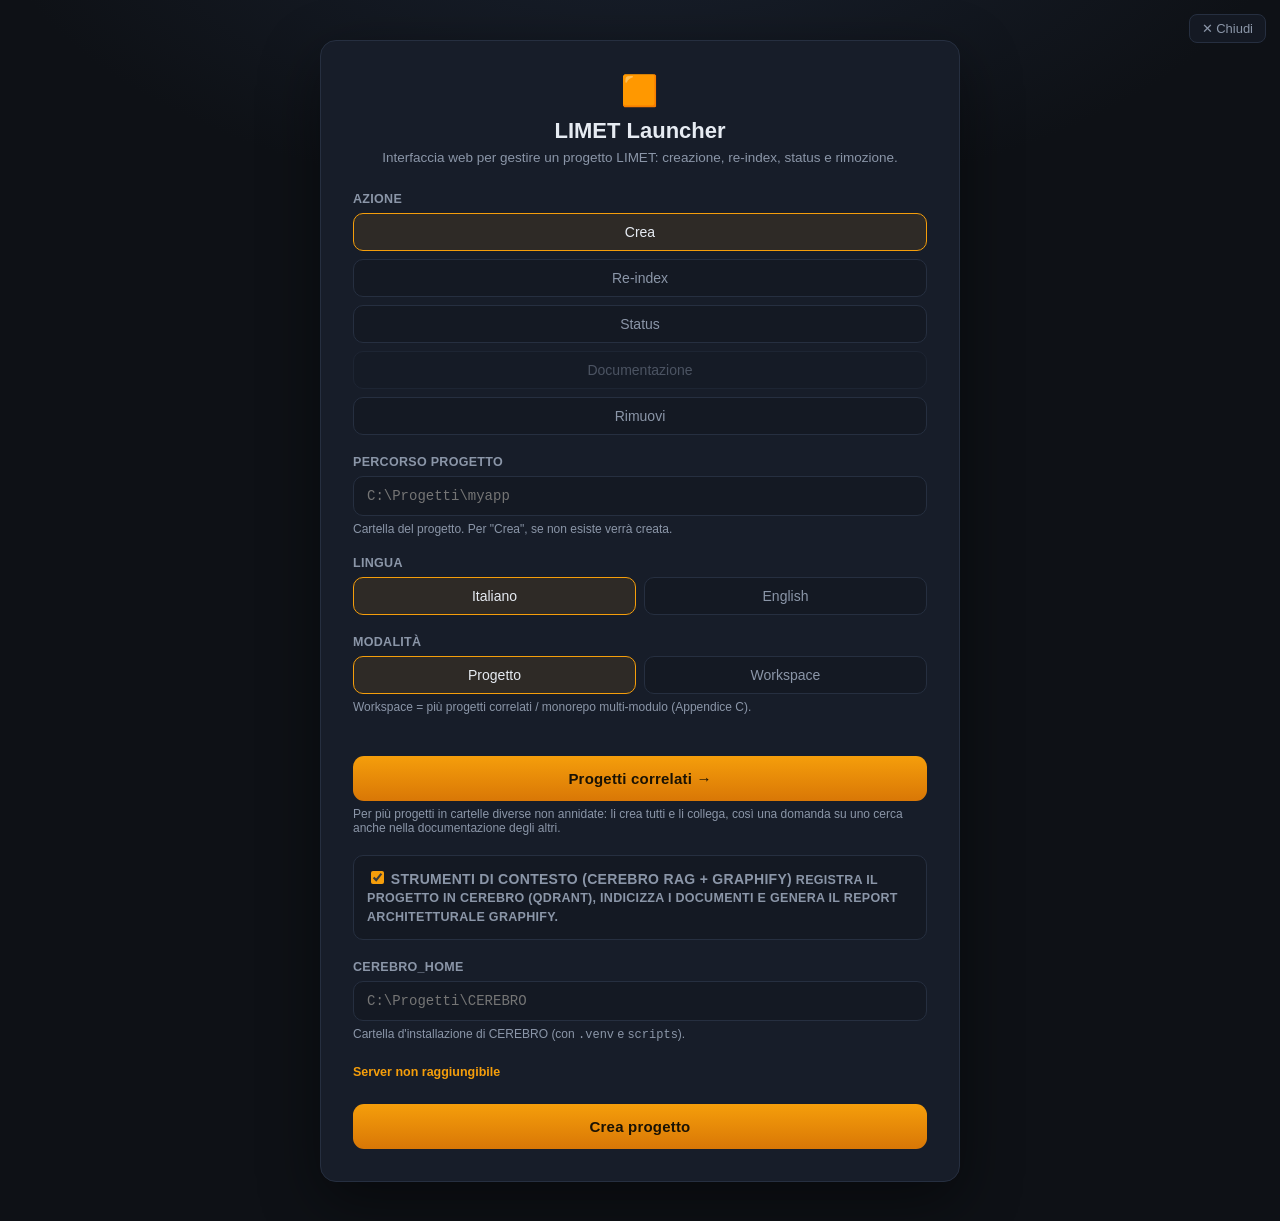
==== commit 55b96365: "update documents" ====
--- a/scripts/launcher.html
+++ b/scripts/launcher.html
@@ -113,13 +113,18 @@
         </div>
       </div>
 
-      <div class="field">
+      <div class="field" id="modeField">
         <label>Modalità</label>
         <div class="pills" id="mode">
           <label class="pill on"><input type="radio" name="mode" value="project" checked>Progetto</label>
           <label class="pill"><input type="radio" name="mode" value="workspace">Workspace</label>
         </div>
         <div class="hint">Workspace = più progetti correlati / monorepo multi-modulo (Appendice C).</div>
+      </div>
+
+      <div class="field" id="relOpenField">
+        <button type="button" class="go" id="relOpenBtn">Progetti correlati →</button>
+        <div class="hint">Per più progetti in cartelle diverse non annidate: li crea tutti e li collega, così una domanda su uno cerca anche nella documentazione degli altri.</div>
       </div>
 
       <div class="field">
@@ -135,11 +140,12 @@
 
     <div id="relatedFields" style="display:none">
       <div class="field">
-        <label for="relPaths">Progetti correlati (facoltativo, un percorso per riga)</label>
-        <textarea id="relPaths" placeholder="D:\Altro\progettoB&#10;E:\Altro\progettoC" spellcheck="false"></textarea>
-        <div class="hint">Per progetti in cartelle diverse che vanno gestiti come in relazione: indica gli <b>altri</b> progetti, già creati con <b>Crea</b>. Alla fine di <b>Crea</b> / <b>Re-index</b> il progetto sopra viene collegato a quelli elencati: ognuno cerca anche nella documentazione degli altri (nessun Re-index aggiuntivo) e viene aggiunto un blocco <code>LIMET-RELATED</code> in AGENTS.md, CLAUDE.md e copilot-instructions.md. Lasciare vuoto per non collegare nulla. Vale per la documentazione (RAG): i grafi Graphify restano per progetto. I nomi delle cartelle finali devono essere diversi.</div>
+        <label for="relPaths">Progetti correlati (uno per riga, almeno 2)</label>
+        <textarea id="relPaths" placeholder="C:\Progetti\progettoA&#10;D:\Altro\progettoB" spellcheck="false"></textarea>
+        <div class="hint">Per progetti in cartelle diverse che vanno gestiti come in relazione. <b>Crea progetti correlati</b> esegue la Crea standard (struttura LIMET + indice CEREBRO + Graphify) su ogni progetto elencato non ancora registrato, poi li collega: ognuno cerca anche nella documentazione degli altri e viene aggiunto un blocco <code>LIMET-RELATED</code> in AGENTS.md, CLAUDE.md e copilot-instructions.md. Quelli già registrati non vengono ricreati. Lingua e Strumenti di contesto valgono per tutti (il contesto è obbligatorio). Le cartelle finali devono avere nomi diversi. Vale per la documentazione (RAG): i grafi Graphify restano per progetto.</div>
+        <button type="button" class="go" id="relBackBtn" style="margin-top:8px">← Indietro (Crea singolo progetto)</button>
         <button type="button" class="go danger" id="relUnlinkBtn" style="margin-top:8px">Scollega</button>
-        <div class="hint"><b>Scollega</b>: con progetti elencati rimuove i collegamenti tra questo progetto e quelli; con la lista vuota lo scollega da tutti. <b>Rimuovi</b> scollega già in automatico.</div>
+        <div class="hint"><b>Scollega</b>: con 2+ progetti elencati rimuove i collegamenti solo tra quelli; con 1 solo progetto elencato lo stacca da tutti gli altri progetti a cui risulta collegato (che non devi elencare). <b>Rimuovi</b> scollega già in automatico.</div>
       </div>
     </div>
 
@@ -211,16 +217,20 @@
     force: 'Forza tutto: ignora la cache e re-indicizza ogni file da zero (come il comportamento precedente).',
     prune: 'Incrementale + pulizia: come Incrementale, ma rimuove anche dalla collection i chunk dei file cancellati/spostati.'
   };
+  let relMode = false;
   function refresh() {
     const a = document.querySelector('input[name="action"]:checked').value;
+    if (a !== 'create') relMode = false;
     $('createFields').style.display = a === 'create' ? '' : 'none';
     $('updateFields').style.display = a === 'update' ? '' : 'none';
     $('docsFields').style.display = a === 'docs' ? '' : 'none';
-    const isWs = a === 'create' && document.querySelector('input[name="mode"]:checked').value === 'workspace';
-    $('relatedFields').style.display = ((a === 'create' && !isWs) || a === 'update') ? '' : 'none';
+    $('relatedFields').style.display = relMode ? '' : 'none';
+    $('pathField').style.display = relMode ? 'none' : '';
+    $('modeField').style.display = relMode ? 'none' : '';
+    $('relOpenField').style.display = relMode ? 'none' : '';
     const btn = $('go');
     btn.style.display = (a === 'docs') ? 'none' : '';
-    btn.textContent = BTN[a];
+    btn.textContent = relMode ? 'Crea progetti correlati' : BTN[a];
     btn.classList.toggle('danger', a === 'remove');
   }
   document.getElementById('reindexMode').addEventListener('change', () => {
@@ -238,7 +248,6 @@
   $('path').addEventListener('input', disableDocs);
 
   document.getElementById('action').addEventListener('change', refresh);
-  document.getElementById('mode').addEventListener('change', refresh);
 
   let graphifyOk = false;
 
@@ -273,9 +282,7 @@
   function loadPrefs() {
     try {
       const c = localStorage.getItem('limet.cerebro');
-      const p = localStorage.getItem('limet.path');
       if (c) $('cerebro').value = c;
-      if (p) $('path').value = p;
     } catch (e) {}
   }
   $('cerebro').addEventListener('input', savePrefs);
@@ -296,6 +303,7 @@
     pill.classList.toggle('disabled', disabled);
   }
   async function autoDetect() {
+    if (relMode) return;
     const path = $('path').value.trim();
     if (!path) return;
     try {
@@ -337,6 +345,24 @@
 
   $('f').addEventListener('submit', async (e) => {
     e.preventDefault();
+    if (relMode) {
+      const paths = relList();
+      if (paths.length < 2) { alert('Inserisci almeno 2 percorsi (uno per riga).'); return; }
+      if (!$('context').checked) { alert('Attiva "Strumenti di contesto": serve per registrare e collegare i progetti.'); return; }
+      const b = $('go'); b.disabled = true; $('stopBtn').style.display = '';
+      try {
+        const txt = await streamRun({ action: 'createrelated', paths, lang: document.querySelector('input[name="lang"]:checked').value, context: true, cerebro_home: $('cerebro').value.trim() });
+        if (!txt.includes('[ERRORE]') && !txt.includes('[FERMATO]')) {
+          $('next').innerHTML = '<b>Progetti creati e collegati.</b> Apri ogni cartella con il tuo agente: le ricerche includono la documentazione degli altri progetti.';
+          $('next').style.display = 'block';
+        }
+      } catch (err) {
+        $('log').textContent += '\n[ERRORE] ' + err + '\n';
+      } finally {
+        b.disabled = false; $('stopBtn').style.display = 'none'; refresh();
+      }
+      return;
+    }
     const action = document.querySelector('input[name="action"]:checked').value;
     const reindexMode = document.querySelector('input[name="reindexMode"]:checked').value;
     const payload = {
@@ -350,11 +376,6 @@
       prune: action === 'update' && reindexMode === 'prune',
     };
     if (!payload.path) { alert('Inserisci il percorso del progetto.'); return; }
-    const rel = relList();
-    if ((action === 'create' || action === 'update') && rel.length && !(action === 'create' && payload.workspace)) {
-      if (action === 'create' && !payload.context) { alert('Per collegare progetti correlati attiva "Strumenti di contesto" (serve la registrazione in CEREBRO).'); return; }
-      payload.related = rel;
-    }
     if (action === 'remove' && !confirm('Rimuovere il progetto dal registry CEREBRO?\n(la collection Qdrant resta, cancellabile a parte)')) return;
     if (action === 'update' && reindexMode === 'prune' && !confirm('La modalità "Incrementale + pulizia" cancella dalla collection Qdrant i chunk dei file non più presenti. Continuare?')) return;
 
@@ -423,18 +444,19 @@
     if (!txt.includes('[ERRORE]')) $('docs').value = '';
   };
 
-  // --- Progetti correlati (campo facoltativo di Crea / Re-index) ---
+  // --- Progetti correlati (vista dedicata dentro Crea) ---
   function relList() { return $('relPaths').value.split('\n').map(s => s.trim()).filter(Boolean); }
+  $('relOpenBtn').onclick = () => { relMode = true; refresh(); };
+  $('relBackBtn').onclick = () => { relMode = false; refresh(); autoDetect(); };
   $('relUnlinkBtn').onclick = async () => {
-    const path = $('path').value.trim();
-    if (!path) { alert('Inserisci il percorso del progetto.'); return; }
-    const rel = relList();
-    if (!confirm(rel.length
-      ? 'Rimuovere i collegamenti tra questo progetto e quelli elencati?'
-      : 'Scollegare questo progetto da TUTTI i progetti correlati?')) return;
+    const paths = relList();
+    if (!paths.length) { alert('Inserisci almeno un percorso.'); return; }
+    if (!confirm(paths.length === 1
+      ? 'Scollegare questo progetto da TUTTI i progetti correlati?'
+      : 'Rimuovere i collegamenti tra i progetti indicati?')) return;
     const b = $('relUnlinkBtn'); b.disabled = true;
     try {
-      await streamRun({ action: 'unrelate', paths: [path].concat(rel), cerebro_home: $('cerebro').value.trim() });
+      await streamRun({ action: 'unrelate', paths, cerebro_home: $('cerebro').value.trim() });
     } catch (err) {
       $('log').textContent += '\n[ERRORE] ' + err + '\n';
     } finally {
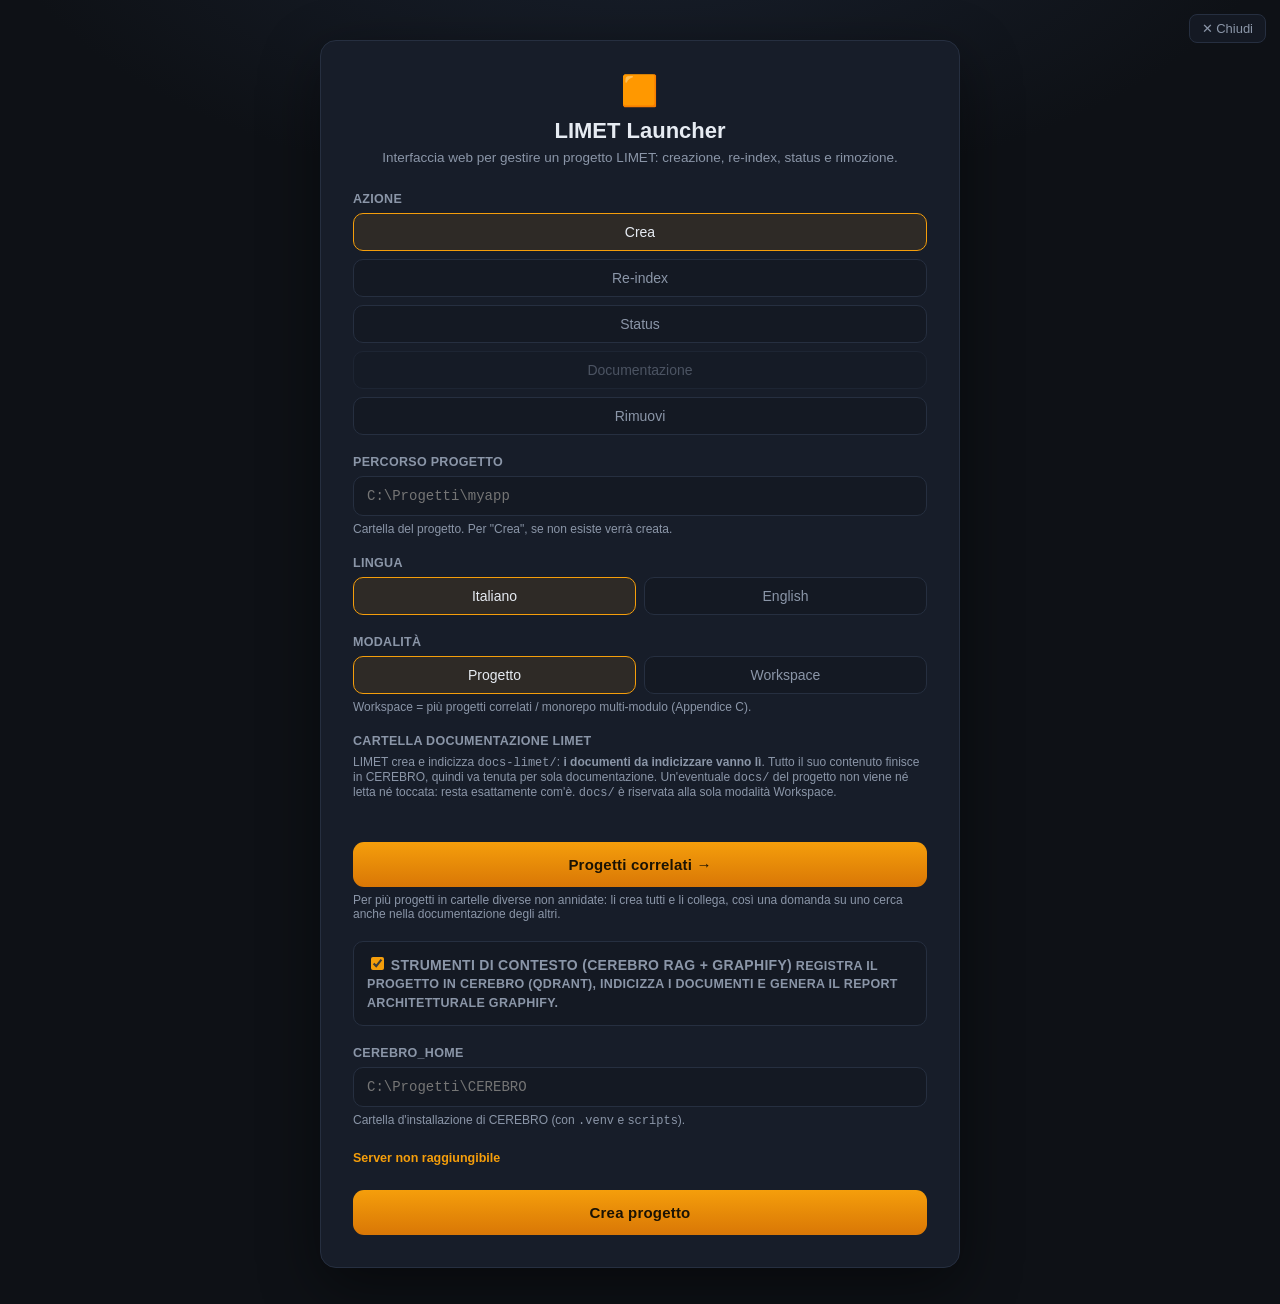
==== commit 6ca3f7fa: "feat(docs): adotta  come cartella documentale LIMET — risoluzione automatica negli script, opt-in , " ====
--- a/scripts/launcher.html
+++ b/scripts/launcher.html
@@ -120,6 +120,12 @@
           <label class="pill"><input type="radio" name="mode" value="workspace">Workspace</label>
         </div>
         <div class="hint">Workspace = più progetti correlati / monorepo multi-modulo (Appendice C).</div>
+      </div>
+
+      <div class="field" id="docsDirField">
+        <label>Cartella documentazione LIMET</label>
+        <div class="hint" id="docsHintProject">LIMET crea e indicizza <code>docs-limet/</code>: <strong>i documenti da indicizzare vanno lì</strong>. Tutto il suo contenuto finisce in CEREBRO, quindi va tenuta per sola documentazione. Un'eventuale <code>docs/</code> del progetto non viene né letta né toccata: resta esattamente com'è. <code>docs/</code> è riservata alla sola modalità Workspace.</div>
+        <div class="hint" id="docsHintWorkspace">In modalità Workspace LIMET crea e indicizza <code>docs/</code> <strong>nella radice di coordinamento</strong>: <strong>i documenti d'insieme vanno lì</strong>. La radice è un albero di LIMET, non un progetto, quindi qui non c'è nessuna <code>docs/</code> altrui da preservare. I singoli moduli sotto la radice continuano invece a usare <code>docs-limet/</code>.</div>
       </div>
 
       <div class="field" id="relOpenField">
@@ -228,6 +234,10 @@
     $('pathField').style.display = relMode ? 'none' : '';
     $('modeField').style.display = relMode ? 'none' : '';
     $('relOpenField').style.display = relMode ? 'none' : '';
+    const wsMode = !relMode && document.querySelector('input[name="mode"]:checked').value === 'workspace';
+    $('docsDirField').style.display = (a === 'create') ? '' : 'none';
+    $('docsHintProject').style.display = wsMode ? 'none' : '';
+    $('docsHintWorkspace').style.display = wsMode ? '' : 'none';
     const btn = $('go');
     btn.style.display = (a === 'docs') ? 'none' : '';
     btn.textContent = relMode ? 'Crea progetti correlati' : BTN[a];
@@ -248,6 +258,7 @@
   $('path').addEventListener('input', disableDocs);
 
   document.getElementById('action').addEventListener('change', refresh);
+  document.getElementById('mode').addEventListener('change', refresh);
 
   let graphifyOk = false;
 
